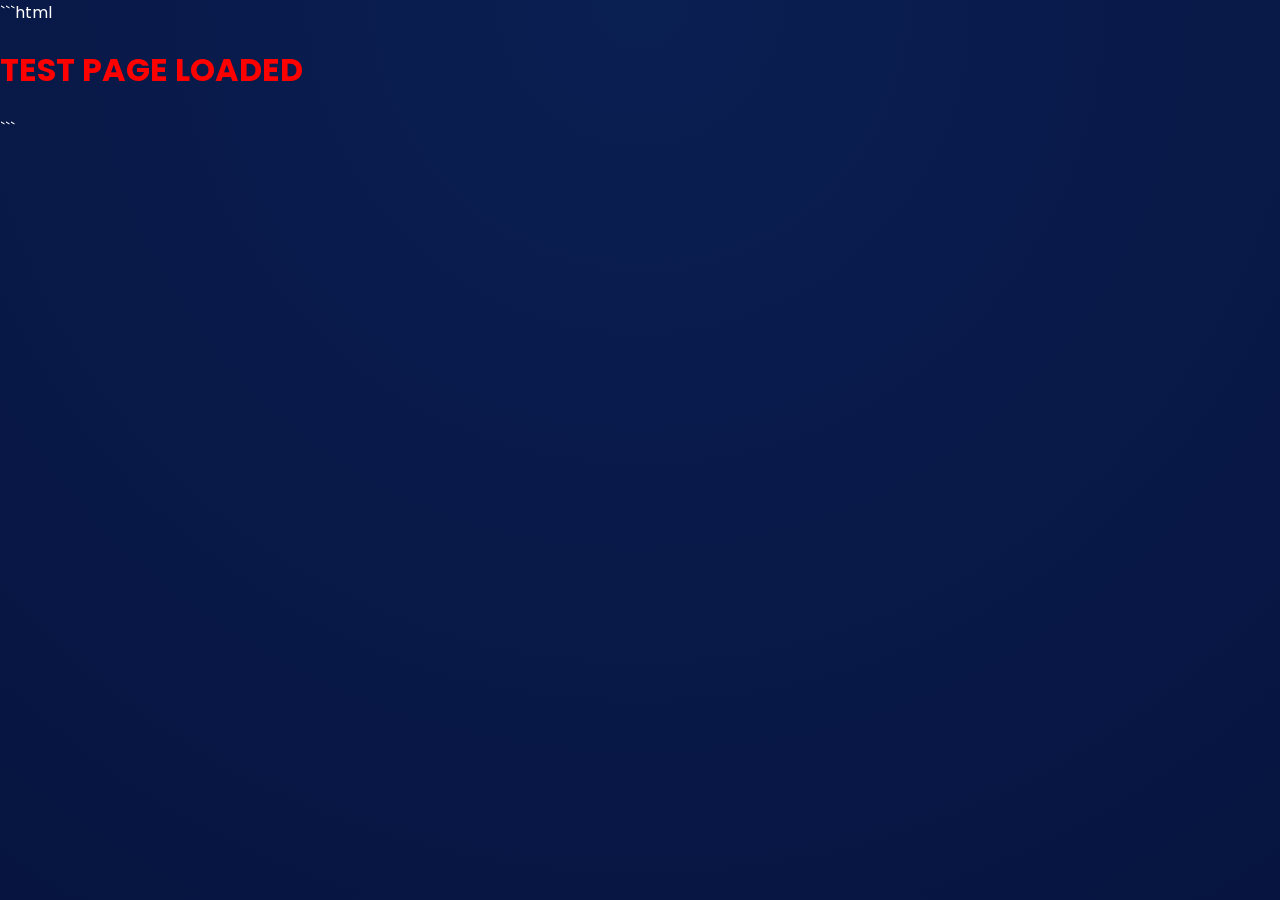
==== index.html @ 18e090c7 "testing fixes for blank screen" ====
```html
<!DOCTYPE html>
<html lang="en">
<head>
  <meta charset="UTF-8">
  <title>Acentura Cards</title>

  <link href="https://fonts.googleapis.com/css2?family=Poppins:wght@300;400;600&display=swap" rel="stylesheet">

  <style>
    :root {
      --navy: #0A1F52;
      --navy-dark: #071440;
      --cyan: #00C8E6;
      --white: #ffffff;
    }

    body {
      margin: 0;
      font-family: Poppins, sans-serif;
      background: radial-gradient(circle at top, #0A1F52, #071440);
      color: white;
      overflow: hidden;
    }

    /* ORBIT CONTAINER */
    .orbit {
      position: absolute;
      top: 50%;
      left: 50%;
      width: 600px;
      height: 600px;
      transform: translate(-50%, -50%);
      border-radius: 50%;
    }

    /* CARD */
    .card {
  position: absolute;
  width: 140px;
  height: 180px;
  background: rgba(255,255,255,0.08);
  border: 1px solid rgba(0,200,230,0.3);
  backdrop-filter: blur(10px);
  border-radius: 16px;
  box-shadow: 0 0 20px rgba(0,200,230,0.2);
  display: flex;
  flex-direction: column;
  align-items: center;
  justify-content: center;
  cursor: pointer;

  transition: 0.4s ease;
  animation: floatCard 6s ease-in-out infinite;
}

    .card:hover {
      transform: scale(1.05);
      box-shadow: 0 0 30px rgba(0,200,230,0.5);
    }

    .card img {
      width: 60px;
      height: 60px;
      border-radius: 50%;
      object-fit: cover;
      border: 2px solid var(--cyan);
    }

    .name {
      margin-top: 10px;
      font-size: 14px;
      font-weight: 600;
    }

    .role {
      font-size: 11px;
      opacity: 0.7;
    }

    /* PROFILE VIEW */
    .profile {
      position: fixed;
      inset: 0;
      background: var(--navy-dark);
      display: none;
      align-items: center;
      justify-content: center;
      flex-direction: column;
      text-align: center;
      padding: 20px;
    }

    .profile img {
      width: 120px;
      height: 120px;
      border-radius: 50%;
      border: 3px solid var(--cyan);
      margin-bottom: 15px;
    }

    .btn {
      margin-top: 10px;
      padding: 10px 16px;
      border-radius: 10px;
      border: none;
      background: var(--cyan);
      color: var(--navy-dark);
      font-weight: 600;
      cursor: pointer;
    }
@keyframes floatCard {
  0% { transform: translate(var(--x), var(--y)) translateY(0px); }
  50% { transform: translate(var(--x), var(--y)) translateY(-10px); }
  100% { transform: translate(var(--x), var(--y)) translateY(0px); }
}
  </style>
</head>

<body>
<h1 style="color:red;">TEST PAGE LOADED</h1>
<div class="orbit" id="orbit"></div>

<div class="profile" id="profile">
  <img id="pImg">
  <h2 id="pName"></h2>
  <p id="pRole"></p>
  <button class="btn" onclick="closeProfile()">Back</button>
</div>

<script>
  const SUPABASE_URL = "https://pkgkomuysfydamwnfkno.supabase.co";
  const SUPABASE_ANON_KEY = "eyJhbGciOiJIUzI1NiIsInR5cCI6IkpXVCJ9.eyJpc3MiOiJzdXBhYmFzZSIsInJlZiI6InBrZ2tvbXV5c2Z5ZGFtd25ma25vIiwicm9sZSI6ImFub24iLCJpYXQiOjE3ODEzMjExNjAsImV4cCI6MjA5Njg5NzE2MH0.SzYKuQRSZgzGIgymZWZLtYZOuWuCG-gs0E0_Eg95YlU";
</script>

<script src="assets/js/profile.js"></script>
</body>
</html>
```
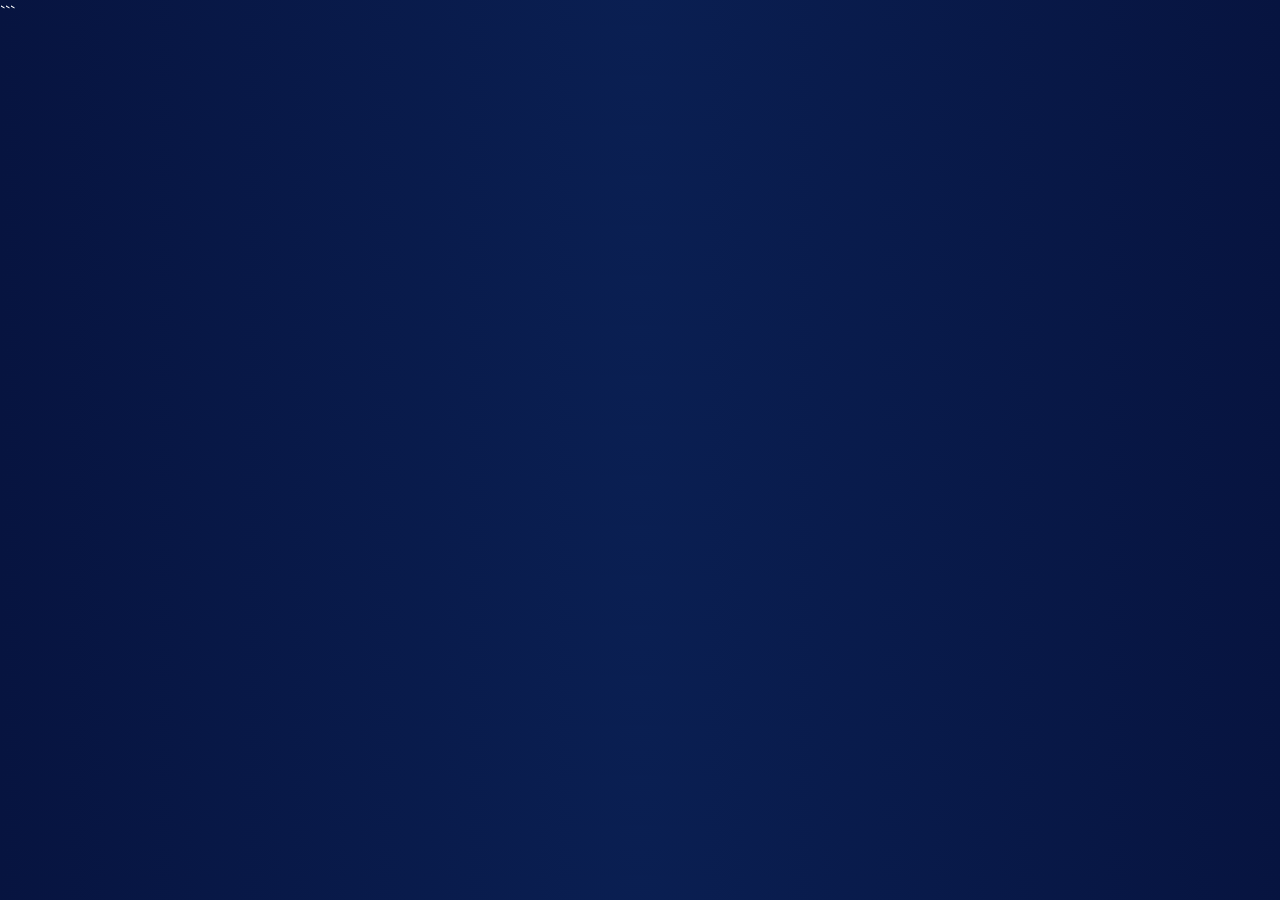
==== commit 8832750c: "testing fixes for blank screen" ====
--- a/index.html
+++ b/index.html
@@ -1,4 +1,4 @@
-```html
+
 <!DOCTYPE html>
 <html lang="en">
 <head>
@@ -24,15 +24,7 @@
     }
 
     /* ORBIT CONTAINER */
-    .orbit {
-      position: absolute;
-      top: 50%;
-      left: 50%;
-      width: 600px;
-      height: 600px;
-      transform: translate(-50%, -50%);
-      border-radius: 50%;
-    }
+ <div id="employee-container" class="employee-grid"></div>
 
     /* CARD */
     .card {
@@ -118,8 +110,8 @@
 </head>
 
 <body>
-<h1 style="color:red;">TEST PAGE LOADED</h1>
-<div class="orbit" id="orbit"></div>
+
+
 
 <div class="profile" id="profile">
   <img id="pImg">
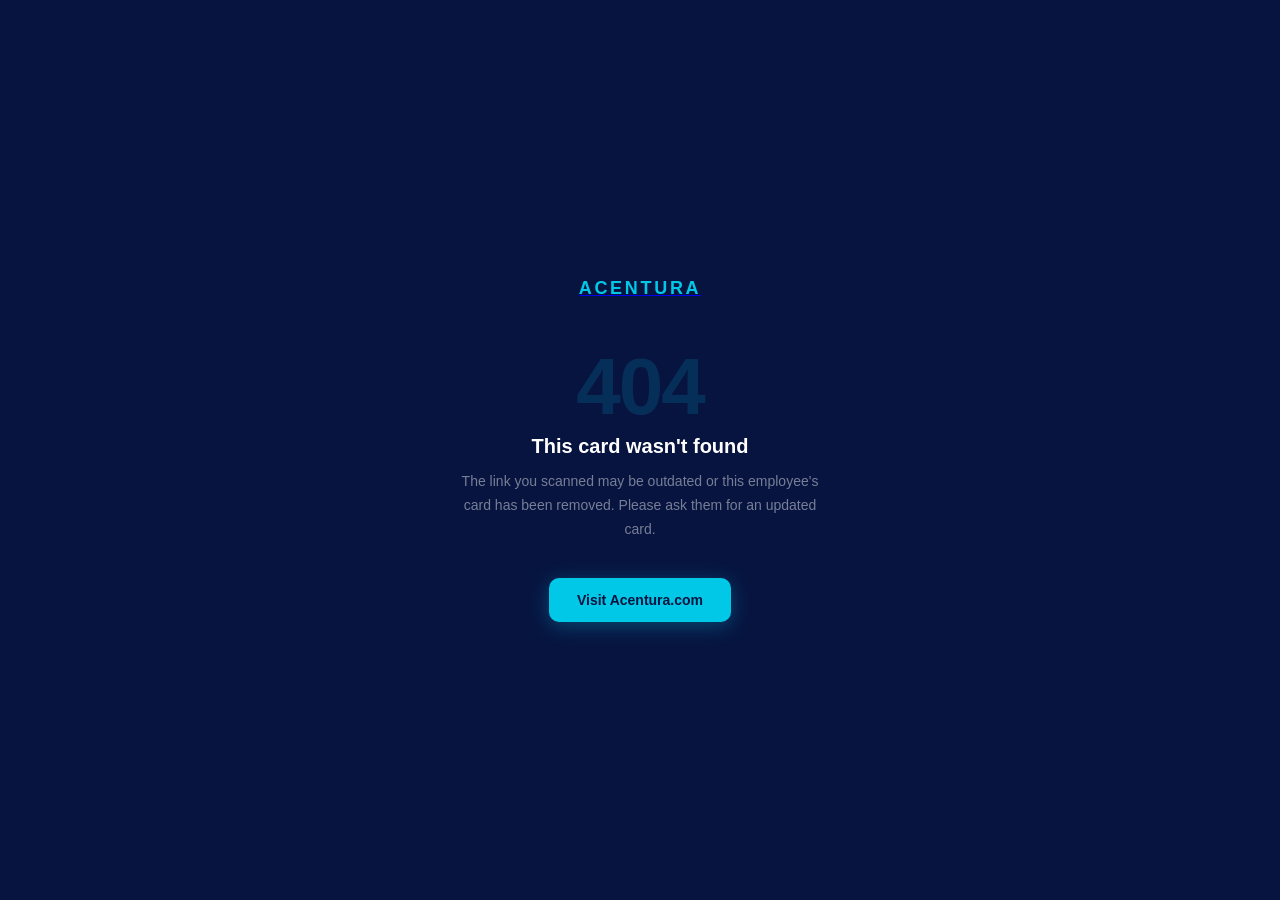
==== commit 49e78d82: "Add profile page and 404" ====
--- a/index.html
+++ b/index.html
@@ -1,131 +1,98 @@
-
 <!DOCTYPE html>
 <html lang="en">
 <head>
-  <meta charset="UTF-8">
-  <title>Acentura Cards</title>
+  <meta charset="UTF-8" />
+  <meta name="viewport" content="width=device-width, initial-scale=1.0" />
+  <title>Acentura – Digital Card</title>
 
-  <link href="https://fonts.googleapis.com/css2?family=Poppins:wght@300;400;600&display=swap" rel="stylesheet">
+  <!-- Poppins font -->
+  <link href="https://fonts.googleapis.com/css2?family=Poppins:wght@300;400;500;600;700&display=swap" rel="stylesheet" />
 
-  <style>
-    :root {
-      --navy: #0A1F52;
-      --navy-dark: #071440;
-      --cyan: #00C8E6;
-      --white: #ffffff;
-    }
-
-    body {
-      margin: 0;
-      font-family: Poppins, sans-serif;
-      background: radial-gradient(circle at top, #0A1F52, #071440);
-      color: white;
-      overflow: hidden;
-    }
-
-    /* ORBIT CONTAINER */
- <div id="employee-container" class="employee-grid"></div>
-
-    /* CARD */
-    .card {
-  position: absolute;
-  width: 140px;
-  height: 180px;
-  background: rgba(255,255,255,0.08);
-  border: 1px solid rgba(0,200,230,0.3);
-  backdrop-filter: blur(10px);
-  border-radius: 16px;
-  box-shadow: 0 0 20px rgba(0,200,230,0.2);
-  display: flex;
-  flex-direction: column;
-  align-items: center;
-  justify-content: center;
-  cursor: pointer;
-
-  transition: 0.4s ease;
-  animation: floatCard 6s ease-in-out infinite;
-}
-
-    .card:hover {
-      transform: scale(1.05);
-      box-shadow: 0 0 30px rgba(0,200,230,0.5);
-    }
-
-    .card img {
-      width: 60px;
-      height: 60px;
-      border-radius: 50%;
-      object-fit: cover;
-      border: 2px solid var(--cyan);
-    }
-
-    .name {
-      margin-top: 10px;
-      font-size: 14px;
-      font-weight: 600;
-    }
-
-    .role {
-      font-size: 11px;
-      opacity: 0.7;
-    }
-
-    /* PROFILE VIEW */
-    .profile {
-      position: fixed;
-      inset: 0;
-      background: var(--navy-dark);
-      display: none;
-      align-items: center;
-      justify-content: center;
-      flex-direction: column;
-      text-align: center;
-      padding: 20px;
-    }
-
-    .profile img {
-      width: 120px;
-      height: 120px;
-      border-radius: 50%;
-      border: 3px solid var(--cyan);
-      margin-bottom: 15px;
-    }
-
-    .btn {
-      margin-top: 10px;
-      padding: 10px 16px;
-      border-radius: 10px;
-      border: none;
-      background: var(--cyan);
-      color: var(--navy-dark);
-      font-weight: 600;
-      cursor: pointer;
-    }
-@keyframes floatCard {
-  0% { transform: translate(var(--x), var(--y)) translateY(0px); }
-  50% { transform: translate(var(--x), var(--y)) translateY(-10px); }
-  100% { transform: translate(var(--x), var(--y)) translateY(0px); }
-}
-  </style>
+  <!-- Shared brand variables -->
+  <link rel="stylesheet" href="assets/css/style.css" />
+  <!-- Profile-specific styles -->
+  <link rel="stylesheet" href="assets/css/profile.css" />
 </head>
-
 <body>
 
+  <!-- Loading state — shown while we fetch from Supabase -->
+  <div id="loading" class="loading-screen">
+    <div class="loading-spinner"></div>
+    <p>Loading profile…</p>
+  </div>
 
+  <!-- Main card — hidden until data loads -->
+  <div id="profile" class="profile-wrapper" style="display:none;">
 
-<div class="profile" id="profile">
-  <img id="pImg">
-  <h2 id="pName"></h2>
-  <p id="pRole"></p>
-  <button class="btn" onclick="closeProfile()">Back</button>
-</div>
+    <!-- Top brand bar -->
+    <header class="profile-header">
+      <a href="https://acentura.com" target="_blank" rel="noopener">
+        <img src="assets/images/acentura-logo.png" alt="Acentura" class="brand-logo" 
+             onerror="this.style.display='none'; this.nextElementSibling.style.display='block'"/>
+        <span class="brand-wordmark" style="display:none;">ACENTURA</span>
+      </a>
+    </header>
 
-<script>
-  const SUPABASE_URL = "https://pkgkomuysfydamwnfkno.supabase.co";
-  const SUPABASE_ANON_KEY = "eyJhbGciOiJIUzI1NiIsInR5cCI6IkpXVCJ9.eyJpc3MiOiJzdXBhYmFzZSIsInJlZiI6InBrZ2tvbXV5c2Z5ZGFtd25ma25vIiwicm9sZSI6ImFub24iLCJpYXQiOjE3ODEzMjExNjAsImV4cCI6MjA5Njg5NzE2MH0.SzYKuQRSZgzGIgymZWZLtYZOuWuCG-gs0E0_Eg95YlU";
-</script>
+    <!-- Hero section: photo + name + role -->
+    <section class="profile-hero">
+      <div class="photo-ring">
+        <img id="emp-photo" src="" alt="Profile photo" class="profile-photo" />
+        <div class="photo-initials" id="emp-initials" style="display:none;"></div>
+      </div>
 
-<script src="assets/js/profile.js"></script>
+      <h1 id="emp-name" class="emp-name"></h1>
+      <p id="emp-role" class="emp-role"></p>
+      <p id="emp-department" class="emp-department"></p>
+    </section>
+
+    <!-- Action buttons -->
+    <section class="profile-actions">
+      <a id="btn-call" href="#" class="action-btn btn-primary" style="display:none;">
+        <svg xmlns="http://www.w3.org/2000/svg" viewBox="0 0 24 24" fill="currentColor" width="20" height="20">
+          <path d="M6.6 10.8c1.4 2.8 3.8 5.1 6.6 6.6l2.2-2.2c.3-.3.7-.4 1-.2 1.1.4 2.3.6 3.6.6.6 0 1 .4 1 1V20c0 .6-.4 1-1 1C10.6 21 3 13.4 3 4c0-.6.4-1 1-1h3.5c.6 0 1 .4 1 1 0 1.3.2 2.5.6 3.6.1.3 0 .7-.2 1L6.6 10.8z"/>
+        </svg>
+        Call
+      </a>
+
+      <a id="btn-email" href="#" class="action-btn btn-secondary" style="display:none;">
+        <svg xmlns="http://www.w3.org/2000/svg" viewBox="0 0 24 24" fill="currentColor" width="20" height="20">
+          <path d="M20 4H4c-1.1 0-2 .9-2 2v12c0 1.1.9 2 2 2h16c1.1 0 2-.9 2-2V6c0-1.1-.9-2-2-2zm0 4l-8 5-8-5V6l8 5 8-5v2z"/>
+        </svg>
+        Email
+      </a>
+
+      <a id="btn-linkedin" href="#" class="action-btn btn-secondary" target="_blank" rel="noopener" style="display:none;">
+        <svg xmlns="http://www.w3.org/2000/svg" viewBox="0 0 24 24" fill="currentColor" width="20" height="20">
+          <path d="M16 8a6 6 0 0 1 6 6v7h-4v-7a2 2 0 0 0-2-2 2 2 0 0 0-2 2v7h-4v-7a6 6 0 0 1 6-6zM2 9h4v12H2z"/>
+          <circle cx="4" cy="4" r="2"/>
+        </svg>
+        LinkedIn
+      </a>
+
+      <button id="btn-save" class="action-btn btn-cyan">
+        <svg xmlns="http://www.w3.org/2000/svg" viewBox="0 0 24 24" fill="currentColor" width="20" height="20">
+          <path d="M17 3H5a2 2 0 0 0-2 2v14a2 2 0 0 0 2 2h14a2 2 0 0 0 2-2V7l-4-4zm-5 16a3 3 0 1 1 0-6 3 3 0 0 1 0 6zm3-10H5V5h10v4z"/>
+        </svg>
+        Save Contact
+      </button>
+    </section>
+
+    <!-- Footer -->
+    <footer class="profile-footer">
+      <p>Powered by <a href="https://acentura.com" target="_blank" rel="noopener">Acentura</a></p>
+    </footer>
+
+  </div>
+
+  <!-- Deactivated state -->
+  <div id="deactivated" class="state-screen" style="display:none;">
+    <div class="state-icon">🔒</div>
+    <h2>This card is no longer active</h2>
+    <p>Please contact <a href="https://acentura.com">Acentura</a> for updated contact details.</p>
+  </div>
+
+  <!-- Scripts -->
+  <script src="assets/js/supabase.js"></script>
+  <script src="assets/js/profile.js"></script>
 </body>
 </html>
-```
--- a/assets/css/style.css
+++ b/assets/css/style.css
@@ -0,0 +1,154 @@
+/* ===========================
+   ACENTURA CARDS — SHARED STYLES
+   =========================== */
+
+*, *::before, *::after {
+  box-sizing: border-box;
+  margin: 0;
+  padding: 0;
+}
+
+:root {
+  --navy:      #0A1F52;
+  --navy-dark: #071440;
+  --navy-mid:  #0D2B70;
+  --cyan:      #00C8E6;
+  --cyan-dark: #00AACC;
+  --white:     #FFFFFF;
+  --grey:      #8892A4;
+  --danger:    #E63946;
+  --success:   #2DC653;
+  --font:      'Poppins', sans-serif;
+  --radius:    12px;
+  --shadow:    0 8px 32px rgba(0,0,0,0.3);
+}
+
+body {
+ body {
+  font-family: Inter, system-ui, sans-serif;
+  background: #0b0f19;
+  margin: 0;
+  padding: 40px;
+  color: white;
+}
+
+/* GRID */
+.employee-grid {
+  display: grid;
+  grid-template-columns: repeat(auto-fit, minmax(220px, 1fr));
+  gap: 20px;
+}
+
+/* CARD */
+.card {
+  background: rgba(255, 255, 255, 0.05);
+  border: 1px solid rgba(255, 255, 255, 0.08);
+  border-radius: 16px;
+  padding: 18px;
+  text-align: center;
+  backdrop-filter: blur(10px);
+  transition: all 0.25s ease;
+  box-shadow: 0 10px 30px rgba(0,0,0,0.25);
+}
+
+/* hover effect */
+.card:hover {
+  transform: translateY(-6px);
+  border-color: rgba(255, 255, 255, 0.2);
+  background: rgba(255, 255, 255, 0.08);
+}
+
+/* PROFILE IMAGE */
+.card img {
+  width: 72px;
+  height: 72px;
+  border-radius: 50%;
+  object-fit: cover;
+  margin-bottom: 12px;
+  border: 2px solid rgba(255,255,255,0.15);
+}
+
+/* NAME */
+.name {
+  font-size: 16px;
+  font-weight: 600;
+  margin-bottom: 4px;
+}
+
+/* ROLE */
+.role {
+  font-size: 13px;
+  opacity: 0.7;
+}
+}
+
+.hidden { display: none !important; }
+
+/* BUTTONS */
+.btn-primary {
+  background: var(--cyan);
+  color: var(--navy-dark);
+  border: none;
+  padding: 12px 24px;
+  border-radius: var(--radius);
+  font-family: var(--font);
+  font-weight: 600;
+  font-size: 14px;
+  cursor: pointer;
+  transition: background 0.2s;
+}
+.btn-primary:hover { background: var(--cyan-dark); }
+
+.btn-secondary {
+  background: transparent;
+  color: var(--cyan);
+  border: 1.5px solid var(--cyan);
+  padding: 12px 24px;
+  border-radius: var(--radius);
+  font-family: var(--font);
+  font-weight: 500;
+  font-size: 14px;
+  cursor: pointer;
+  transition: all 0.2s;
+}
+.btn-secondary:hover {
+  background: var(--cyan);
+  color: var(--navy-dark);
+}
+
+/* FORM ELEMENTS */
+input, select, textarea {
+  width: 100%;
+  background: rgba(255,255,255,0.07);
+  border: 1.5px solid rgba(255,255,255,0.1);
+  border-radius: 8px;
+  color: var(--white);
+  font-family: var(--font);
+  font-size: 14px;
+  padding: 12px 16px;
+  outline: none;
+  transition: border 0.2s;
+}
+input:focus, select:focus, textarea:focus {
+  border-color: var(--cyan);
+}
+input::placeholder { color: var(--grey); }
+
+label {
+  display: block;
+  font-size: 12px;
+  font-weight: 500;
+  color: var(--grey);
+  margin-bottom: 6px;
+  text-transform: uppercase;
+  letter-spacing: 0.5px;
+}
+
+.form-group { margin-bottom: 16px; }
+
+.error-msg {
+  color: var(--danger);
+  font-size: 13px;
+  margin-top: 8px;
+  min-height: 20px;
+}
--- a/assets/css/profile.css
+++ b/assets/css/profile.css
@@ -0,0 +1,273 @@
+/* ─────────────────────────────────────────
+   profile.css — Acentura Digital Card
+   Mobile-first. Poppins. Navy + Cyan.
+───────────────────────────────────────── */
+
+/* Page base */
+body {
+  margin: 0;
+  min-height: 100vh;
+  background: #071440;
+  font-family: 'Poppins', sans-serif;
+  color: #fff;
+  display: flex;
+  align-items: center;
+  justify-content: center;
+}
+
+/* ── Loading screen ── */
+.loading-screen {
+  display: flex;
+  flex-direction: column;
+  align-items: center;
+  gap: 16px;
+  color: rgba(255,255,255,0.5);
+  font-size: 14px;
+}
+
+.loading-spinner {
+  width: 40px;
+  height: 40px;
+  border: 3px solid rgba(0, 200, 230, 0.2);
+  border-top-color: #00C8E6;
+  border-radius: 50%;
+  animation: spin 0.8s linear infinite;
+}
+
+@keyframes spin {
+  to { transform: rotate(360deg); }
+}
+
+/* ── Profile card wrapper ── */
+.profile-wrapper {
+  width: 100%;
+  max-width: 420px;
+  min-height: 100vh;
+  display: flex;
+  flex-direction: column;
+  align-items: center;
+  padding: 0 0 40px;
+  box-sizing: border-box;
+}
+
+/* ── Header bar ── */
+.profile-header {
+  width: 100%;
+  padding: 24px 28px;
+  box-sizing: border-box;
+  border-bottom: 1px solid rgba(0, 200, 230, 0.12);
+  margin-bottom: 8px;
+}
+
+.brand-logo {
+  height: 32px;
+  width: auto;
+  object-fit: contain;
+}
+
+/* Fallback if logo image missing */
+.brand-wordmark {
+  font-size: 18px;
+  font-weight: 700;
+  letter-spacing: 0.15em;
+  color: #00C8E6;
+}
+
+/* ── Hero section ── */
+.profile-hero {
+  display: flex;
+  flex-direction: column;
+  align-items: center;
+  padding: 36px 28px 28px;
+  text-align: center;
+  width: 100%;
+  box-sizing: border-box;
+}
+
+/* Photo ring — the cyan glow ring around the photo */
+.photo-ring {
+  width: 120px;
+  height: 120px;
+  border-radius: 50%;
+  padding: 3px;
+  background: linear-gradient(135deg, #00C8E6, #0A1F52);
+  margin-bottom: 24px;
+  box-shadow: 0 0 32px rgba(0, 200, 230, 0.25);
+  flex-shrink: 0;
+}
+
+.profile-photo {
+  width: 100%;
+  height: 100%;
+  border-radius: 50%;
+  object-fit: cover;
+  background: #0D2B70;
+  display: block;
+}
+
+/* Initials fallback (shown when no photo) */
+.photo-initials {
+  width: 100%;
+  height: 100%;
+  border-radius: 50%;
+  background: #0D2B70;
+  display: flex;
+  align-items: center;
+  justify-content: center;
+  font-size: 36px;
+  font-weight: 600;
+  color: #00C8E6;
+  letter-spacing: 0.05em;
+}
+
+.emp-name {
+  font-size: 24px;
+  font-weight: 700;
+  margin: 0 0 6px;
+  line-height: 1.2;
+  color: #fff;
+}
+
+.emp-role {
+  font-size: 15px;
+  font-weight: 500;
+  color: #00C8E6;
+  margin: 0 0 4px;
+}
+
+.emp-department {
+  font-size: 13px;
+  font-weight: 400;
+  color: rgba(255,255,255,0.45);
+  margin: 0;
+  text-transform: uppercase;
+  letter-spacing: 0.08em;
+}
+
+/* ── Action buttons ── */
+.profile-actions {
+  display: flex;
+  flex-direction: column;
+  gap: 12px;
+  width: 100%;
+  padding: 8px 28px 0;
+  box-sizing: border-box;
+}
+
+.action-btn {
+  display: flex;
+  align-items: center;
+  justify-content: center;
+  gap: 10px;
+  width: 100%;
+  padding: 15px 20px;
+  border-radius: 12px;
+  font-family: 'Poppins', sans-serif;
+  font-size: 15px;
+  font-weight: 600;
+  cursor: pointer;
+  text-decoration: none;
+  border: none;
+  transition: transform 0.15s ease, box-shadow 0.15s ease, opacity 0.15s ease;
+  box-sizing: border-box;
+}
+
+.action-btn:active {
+  transform: scale(0.97);
+}
+
+/* Primary — filled navy (Call) */
+.btn-primary {
+  background: #0A1F52;
+  color: #fff;
+  border: 1.5px solid rgba(0, 200, 230, 0.3);
+}
+
+.btn-primary:hover {
+  border-color: #00C8E6;
+  box-shadow: 0 0 16px rgba(0, 200, 230, 0.2);
+}
+
+/* Secondary — outlined (Email, LinkedIn) */
+.btn-secondary {
+  background: transparent;
+  color: rgba(255,255,255,0.85);
+  border: 1.5px solid rgba(255,255,255,0.15);
+}
+
+.btn-secondary:hover {
+  border-color: rgba(255,255,255,0.35);
+  color: #fff;
+}
+
+/* Cyan — Save Contact (the standout button) */
+.btn-cyan {
+  background: #00C8E6;
+  color: #071440;
+  border: none;
+  box-shadow: 0 4px 20px rgba(0, 200, 230, 0.35);
+}
+
+.btn-cyan:hover {
+  background: #00b8d4;
+  box-shadow: 0 6px 24px rgba(0, 200, 230, 0.45);
+}
+
+/* ── Footer ── */
+.profile-footer {
+  margin-top: auto;
+  padding-top: 40px;
+  font-size: 12px;
+  color: rgba(255,255,255,0.25);
+  text-align: center;
+}
+
+.profile-footer a {
+  color: rgba(255,255,255,0.35);
+  text-decoration: none;
+}
+
+.profile-footer a:hover {
+  color: #00C8E6;
+}
+
+/* ── State screens (deactivated / error) ── */
+.state-screen {
+  display: flex;
+  flex-direction: column;
+  align-items: center;
+  justify-content: center;
+  text-align: center;
+  padding: 48px 32px;
+  max-width: 360px;
+}
+
+.state-icon {
+  font-size: 48px;
+  margin-bottom: 20px;
+}
+
+.state-screen h2 {
+  font-size: 20px;
+  font-weight: 600;
+  margin: 0 0 12px;
+  color: #fff;
+}
+
+.state-screen p {
+  font-size: 14px;
+  color: rgba(255,255,255,0.5);
+  line-height: 1.6;
+  margin: 0;
+}
+
+.state-screen a {
+  color: #00C8E6;
+  text-decoration: none;
+}
+
+/* ── Responsive: slightly bigger on larger phones ── */
+@media (min-width: 400px) {
+  .emp-name { font-size: 26px; }
+  .photo-ring { width: 130px; height: 130px; }
+}
